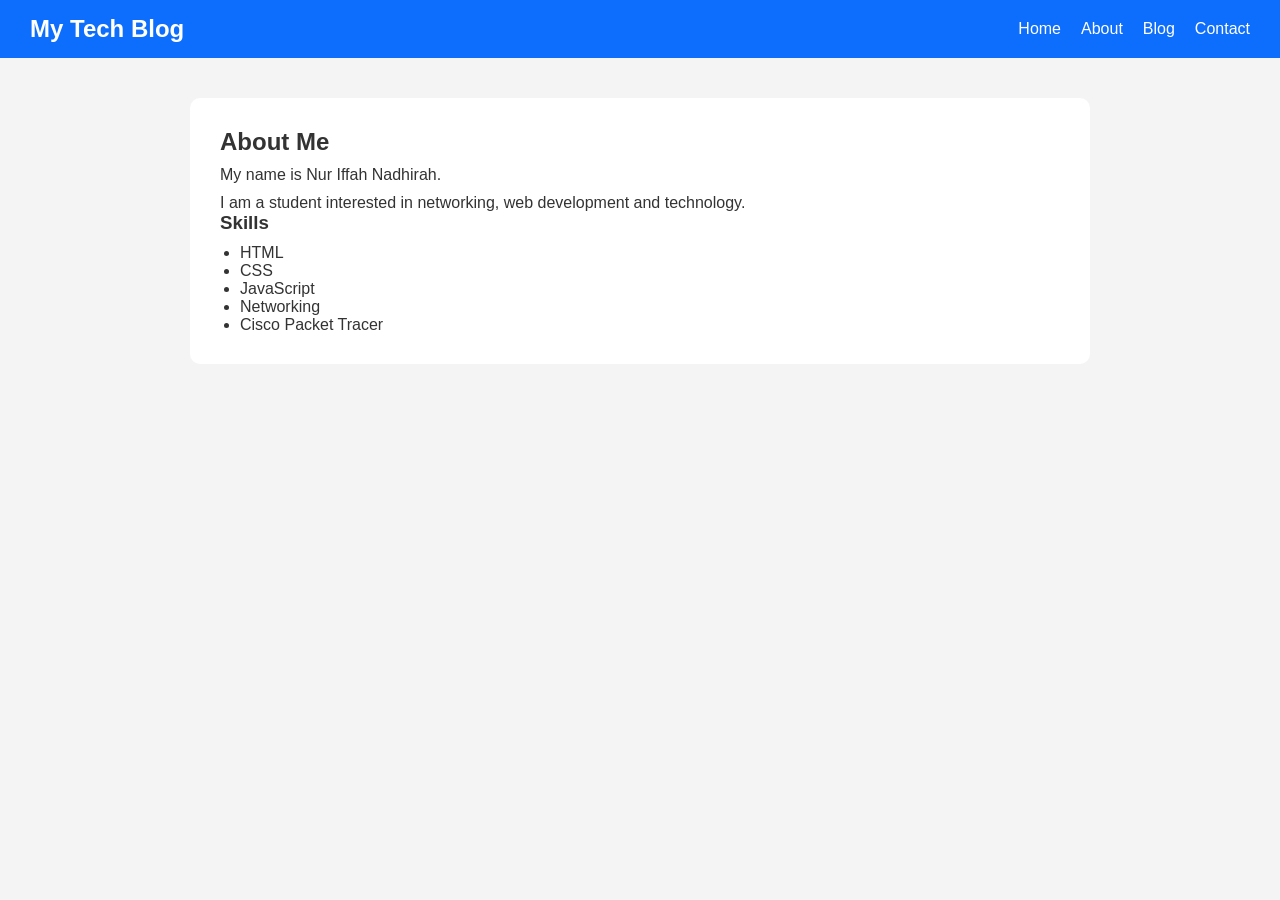
==== about.html @ 450887da "Initial project setup" ====
<!DOCTYPE html>
<html lang="en">
<head>
    <meta charset="UTF-8">
    <meta name="viewport" content="width=device-width, initial-scale=1.0">
    <title>About Me</title>

    <link rel="stylesheet" href="css/style.css">
</head>

<body>

<nav>
    <h1>My Tech Blog</h1>

    <ul>
        <li><a href="index.html">Home</a></li>
        <li><a href="about.html">About</a></li>
        <li><a href="blog.html">Blog</a></li>
        <li><a href="contact.html">Contact</a></li>
    </ul>
</nav>

<section class="content">

    <h2>About Me</h2>

    <p>
        My name is Nur Iffah Nadhirah.
    </p>

    <p>
        I am a student interested in networking, web development and technology.
    </p>

    <h3>Skills</h3>

    <ul>
        <li>HTML</li>
        <li>CSS</li>
        <li>JavaScript</li>
        <li>Networking</li>
        <li>Cisco Packet Tracer</li>
    </ul>

</section>

</body>
</html>
---- css/style.css ----
*{
    margin:0;
    padding:0;
    box-sizing:border-box;
}

body{
    font-family:Arial, sans-serif;
    background:#f4f4f4;
    color:#333;
}

nav{
    background:#0d6efd;
    color:white;

    display:flex;
    justify-content:space-between;
    align-items:center;

    padding:15px 30px;
}

nav ul{
    list-style:none;
    display:flex;
}

nav ul li{
    margin-left:20px;
}

nav a{
    color:white;
    text-decoration:none;
}

.hero{
    text-align:center;
    padding:80px 20px;
}

.content{
    max-width:900px;
    margin:40px auto;
    background:white;
    padding:30px;
    border-radius:10px;
}

article{
    margin-top:20px;
}

article h3{
    margin-bottom:10px;
}

.content p{
    margin-top:10px;
}

.content ul{
    margin-top:10px;
    margin-left:20px;
}

@media(max-width:768px){

    nav{
        flex-direction:column;
    }

    nav ul{
        margin-top:15px;
        flex-direction:column;
        text-align:center;
    }

    nav ul li{
        margin:10px 0;
    }
}

.dark-mode{
    background:#121212;
    color:white;
}

.dark-mode .content{
    background:#1e1e1e;
    color:white;
}

.dark-mode nav{
    background:#000;
}
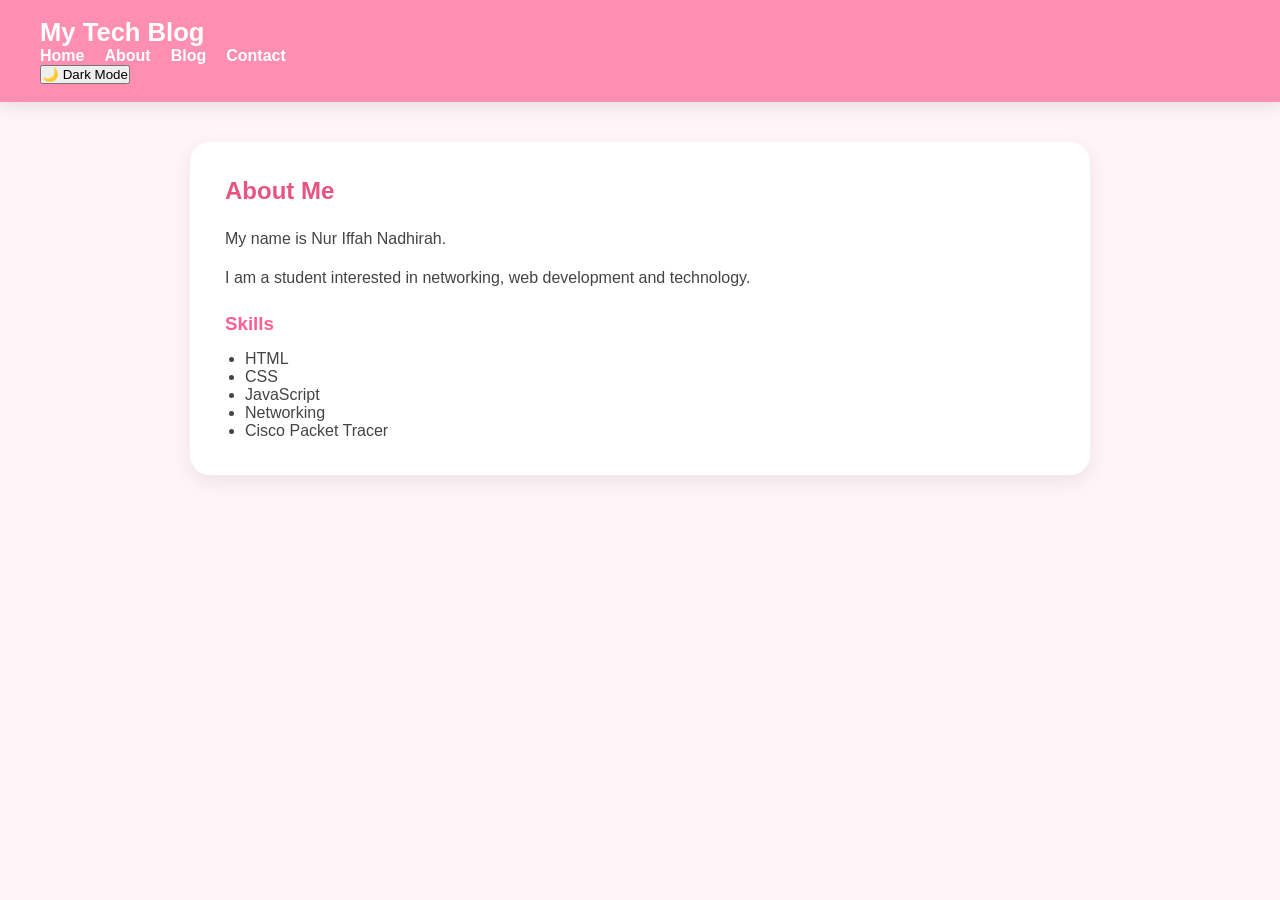
==== commit 6c43e5de: "Redesigned website interface" ====
--- a/about.html
+++ b/about.html
@@ -19,6 +19,7 @@
         <li><a href="blog.html">Blog</a></li>
         <li><a href="contact.html">Contact</a></li>
     </ul>
+    <button id="darkModeBtn">🌙 Dark Mode</button>
 </nav>
 
 <section class="content">
@@ -44,6 +45,6 @@
     </ul>
 
 </section>
-
+<script src="js/script.js"></script>
 </body>
 </html>
--- a/css/style.css
+++ b/css/style.css
@@ -1,97 +1,161 @@
 *{
-    margin:0;
-    padding:0;
-    box-sizing:border-box;
+margin:0;
+padding:0;
+box-sizing:border-box;
 }
 
 body{
-    font-family:Arial, sans-serif;
-    background:#f4f4f4;
-    color:#333;
+font-family:'Segoe UI',sans-serif;
+background:#fff5f8;
+color:#444;
+transition:0.3s;
 }
 
 nav{
-    background:#0d6efd;
-    color:white;
+background:#ff8fb1;
+padding:18px 40px;
 
-    display:flex;
-    justify-content:space-between;
-    align-items:center;
+```
+display:flex;
+justify-content:space-between;
+align-items:center;
 
-    padding:15px 30px;
+box-shadow:0 4px 15px rgba(0,0,0,0.1);
+```
+
+}
+
+nav h1{
+color:white;
+font-size:1.6rem;
 }
 
 nav ul{
-    list-style:none;
-    display:flex;
-}
-
-nav ul li{
-    margin-left:20px;
+list-style:none;
+display:flex;
+gap:20px;
 }
 
 nav a{
-    color:white;
-    text-decoration:none;
+color:white;
+text-decoration:none;
+font-weight:600;
+transition:0.3s;
+}
+
+nav a:hover
+
+#darkModeBtn{
+border:none;
+background:white;
+color:#ff5f8f;
+padding:10px 16px;
+border-radius:20px;
+cursor:pointer;
+font-weight:bold;
 }
 
 .hero{
-    text-align:center;
-    padding:80px 20px;
+text-align:center;
+padding:100px 20px;
+}
+
+.hero h2{
+font-size:3rem;
+color:#e75480;
+margin-bottom:15px;
+}
+
+.hero p{
+font-size:1.2rem;
 }
 
 .content{
-    max-width:900px;
-    margin:40px auto;
-    background:white;
-    padding:30px;
-    border-radius:10px;
+max-width:900px;
+margin:40px auto;
+background:white;
+padding:35px;
+border-radius:20px;
+box-shadow:0 6px 20px rgba(0,0,0,0.08);
+}
+
+.content h2{
+color:#e75480;
+margin-bottom:20px;
+}
+
+.content h3{
+margin-top:20px;
+color:#ff5f8f;
+}
+
+.content p{
+line-height:1.8;
+margin-top:10px;
+}
+
+.content ul{
+margin-top:15px;
+margin-left:20px;
 }
 
 article{
-    margin-top:20px;
+background:#fff0f5;
+padding:20px;
+border-radius:15px;
+margin-top:20px;
+transition:0.3s;
 }
 
-article h3{
-    margin-bottom:10px;
+article:hover{
+transform:translateY(-5px);
 }
 
-.content p{
-    margin-top:10px;
+footer{
+text-align:center;
+padding:25px;
+color:#888;
 }
 
-.content ul{
-    margin-top:10px;
-    margin-left:20px;
+.dark-mode{
+background:#1c1c1c;
+color:white;
+}
+
+.dark-mode nav{
+background:#2a2a2a;
+}
+
+.dark-mode .content{
+background:#2f2f2f;
+color:white;
+}
+
+.dark-mode article{
+background:#444;
+}
+
+.dark-mode #darkModeBtn{
+background:#ff8fb1;
+color:white;
 }
 
 @media(max-width:768px){
 
-    nav{
-        flex-direction:column;
-    }
-
-    nav ul{
-        margin-top:15px;
-        flex-direction:column;
-        text-align:center;
-    }
-
-    nav ul li{
-        margin:10px 0;
-    }
+```
+nav{
+    flex-direction:column;
+    gap:15px;
 }
 
-.dark-mode{
-    background:#121212;
-    color:white;
+nav ul{
+    flex-direction:column;
+    text-align:center;
 }
 
-.dark-mode .content{
-    background:#1e1e1e;
-    color:white;
+.hero h2{
+    font-size:2rem;
 }
+```
 
-.dark-mode nav{
-    background:#000;
-}+}
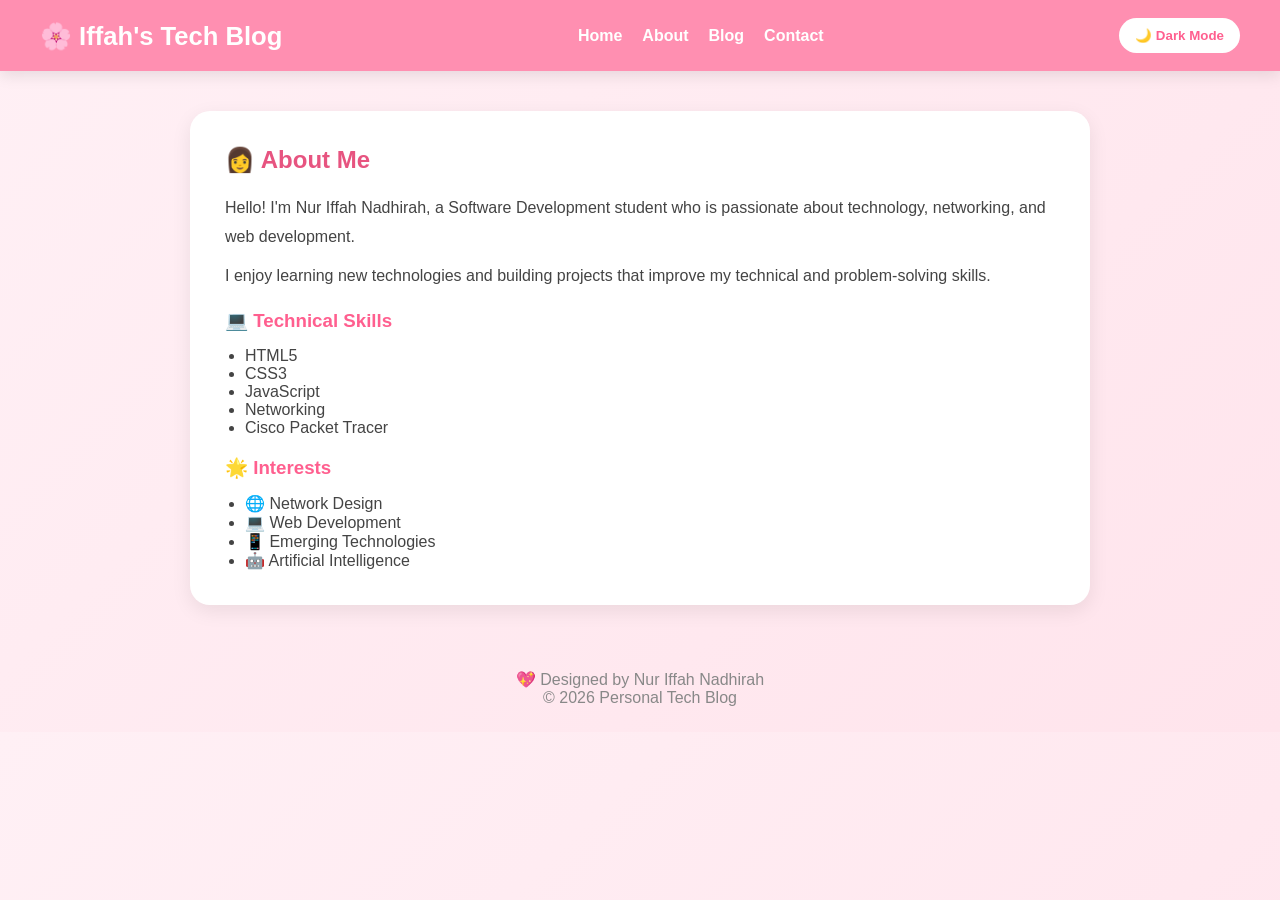
==== commit 4f6b7f86: "Improved UI design, dark mode, and emoji background" ====
--- a/about.html
+++ b/about.html
@@ -8,10 +8,11 @@
     <link rel="stylesheet" href="css/style.css">
 </head>
 
-<body>
+<body class="about">
+    <div class="bg-icon">👩</div>
 
 <nav>
-    <h1>My Tech Blog</h1>
+    <h1>🌸 Iffah's Tech Blog</h1>
 
     <ul>
         <li><a href="index.html">Home</a></li>
@@ -24,27 +25,42 @@
 
 <section class="content">
 
-    <h2>About Me</h2>
+    <h2>👩 About Me</h2>
 
     <p>
-        My name is Nur Iffah Nadhirah.
+        Hello! I'm Nur Iffah Nadhirah, a Software Development student who is passionate about technology, networking, and web development.
     </p>
 
     <p>
-        I am a student interested in networking, web development and technology.
+        I enjoy learning new technologies and building projects that improve my technical and problem-solving skills.
     </p>
 
-    <h3>Skills</h3>
+    <h3>💻 Technical Skills</h3>
 
     <ul>
-        <li>HTML</li>
-        <li>CSS</li>
+        <li>HTML5</li>
+        <li>CSS3</li>
         <li>JavaScript</li>
         <li>Networking</li>
         <li>Cisco Packet Tracer</li>
     </ul>
 
+    <h3>🌟 Interests</h3>
+
+    <ul>
+        <li>🌐 Network Design</li>
+        <li>💻 Web Development</li>
+        <li>📱 Emerging Technologies</li>
+        <li>🤖 Artificial Intelligence</li>
+    </ul>
+
 </section>
+
+<footer>
+    <p>💖 Designed by Nur Iffah Nadhirah</p>
+    <p>© 2026 Personal Tech Blog</p>
+</footer>
+
 <script src="js/script.js"></script>
 </body>
 </html>
--- a/css/style.css
+++ b/css/style.css
@@ -1,161 +1,258 @@
+/* RESET */
 *{
-margin:0;
-padding:0;
-box-sizing:border-box;
-}
-
+    margin:0;
+    padding:0;
+    box-sizing:border-box;
+}
+
+/* BODY */
 body{
-font-family:'Segoe UI',sans-serif;
-background:#fff5f8;
-color:#444;
-transition:0.3s;
-}
-
+    font-family:'Segoe UI',sans-serif;
+    color:#444;
+    background: linear-gradient(135deg, #fff0f5, #ffe4ec);
+    transition:0.3s ease;
+}
+
+/* NAVBAR */
 nav{
-background:#ff8fb1;
-padding:18px 40px;
-
-```
-display:flex;
-justify-content:space-between;
-align-items:center;
-
-box-shadow:0 4px 15px rgba(0,0,0,0.1);
-```
-
+    position: sticky;
+    top: 0;
+    background:#ff8fb1;
+    padding:18px 40px;
+
+    display:flex;
+    justify-content:space-between;
+    align-items:center;
+
+    box-shadow:0 4px 15px rgba(0,0,0,0.1);
+    z-index:1000;
 }
 
 nav h1{
-color:white;
-font-size:1.6rem;
+    color:white;
+    font-size:1.6rem;
 }
 
 nav ul{
-list-style:none;
-display:flex;
-gap:20px;
+    list-style:none;
+    display:flex;
+    gap:20px;
 }
 
 nav a{
-color:white;
-text-decoration:none;
-font-weight:600;
-transition:0.3s;
-}
-
-nav a:hover
-
+    color:white;
+    text-decoration:none;
+    font-weight:600;
+    transition:0.3s;
+}
+
+nav a:hover{
+    color:#ffe4ec;
+}
+
+/* DARK MODE BUTTON */
 #darkModeBtn{
-border:none;
-background:white;
-color:#ff5f8f;
-padding:10px 16px;
-border-radius:20px;
-cursor:pointer;
-font-weight:bold;
-}
-
+    border:none;
+    background:white;
+    color:#ff5f8f;
+    padding:10px 16px;
+    border-radius:20px;
+    cursor:pointer;
+    font-weight:bold;
+}
+
+/* HERO */
 .hero{
-text-align:center;
-padding:100px 20px;
+    text-align:center;
+    padding:100px 20px;
 }
 
 .hero h2{
-font-size:3rem;
-color:#e75480;
-margin-bottom:15px;
+    font-size:3rem;
+    color:#e75480;
+    margin-bottom:15px;
 }
 
 .hero p{
-font-size:1.2rem;
-}
-
+    font-size:1.2rem;
+}
+
+/* PROFILE IMAGE (NORMAL BUT BIGGER) */
+.profile-pic{
+    width:180px;
+    height:180px;
+    border-radius:50%;
+    object-fit:cover;
+    display:block;
+    margin:20px auto 15px auto;
+    border:4px solid #ffb6c1;
+}
+
+/* CONTENT */
 .content{
-max-width:900px;
-margin:40px auto;
-background:white;
-padding:35px;
-border-radius:20px;
-box-shadow:0 6px 20px rgba(0,0,0,0.08);
+    max-width:900px;
+    margin:40px auto;
+    background:white;
+    padding:35px;
+    border-radius:20px;
+    box-shadow:0 6px 20px rgba(0,0,0,0.08);
+    transition:0.3s ease;
+}
+
+.content:hover{
+    transform:translateY(-2px);
 }
 
 .content h2{
-color:#e75480;
-margin-bottom:20px;
+    color:#e75480;
+    margin-bottom:20px;
 }
 
 .content h3{
-margin-top:20px;
-color:#ff5f8f;
+    margin-top:20px;
+    color:#ff5f8f;
 }
 
 .content p{
-line-height:1.8;
-margin-top:10px;
+    line-height:1.8;
+    margin-top:10px;
 }
 
 .content ul{
-margin-top:15px;
-margin-left:20px;
-}
-
+    margin-top:15px;
+    margin-left:20px;
+}
+
+/* BLOG */
 article{
-background:#fff0f5;
-padding:20px;
-border-radius:15px;
-margin-top:20px;
-transition:0.3s;
+    background:#fff0f5;
+    padding:20px;
+    border-radius:15px;
+    margin-top:20px;
+    transition:0.3s ease;
 }
 
 article:hover{
-transform:translateY(-5px);
-}
-
+    transform:translateY(-5px);
+}
+
+/* PROJECT */
+.project-card{
+    background:white;
+    padding:15px;
+    margin:10px 0;
+    border-radius:10px;
+    box-shadow:0 2px 8px rgba(0,0,0,0.1);
+    transition:0.3s;
+}
+
+.project-card:hover{
+    transform:scale(1.02);
+}
+
+/* FOOTER */
 footer{
-text-align:center;
-padding:25px;
-color:#888;
-}
-
+    text-align:center;
+    padding:25px;
+    color:#888;
+}
+
+/* =========================
+   💖 DARK MODE (FIXED DARK PINK)
+========================= */
 .dark-mode{
-background:#1c1c1c;
-color:white;
+    background: linear-gradient(135deg, #4a1235, #6a1b4d);
+    color:#ffd6e0;
 }
 
 .dark-mode nav{
-background:#2a2a2a;
+    background:#3a0a2b;
 }
 
 .dark-mode .content{
-background:#2f2f2f;
-color:white;
+    background:#2b0f22;
+    color:#ffd6e0;
 }
 
 .dark-mode article{
-background:#444;
+    background:#3a0a2b;
+}
+
+.dark-mode .project-card{
+    background:#3a0a2b;
 }
 
 .dark-mode #darkModeBtn{
-background:#ff8fb1;
-color:white;
-}
-
-@media(max-width:768px){
-
-```
-nav{
-    flex-direction:column;
-    gap:15px;
-}
-
-nav ul{
-    flex-direction:column;
-    text-align:center;
-}
-
-.hero h2{
-    font-size:2rem;
-}
-```
-
-}
+    background:#ff5f8f;
+    color:white;
+}
+
+/* =========================
+   SCROLL ANIMATION
+========================= */
+.fade-in{
+    opacity:0;
+    transform: translateY(40px);
+    filter: blur(3px);
+    transition: all 0.9s ease;
+}
+
+.fade-in.show{
+    opacity:1;
+    transform: translateY(0);
+    filter: blur(0);
+}
+
+/* RESPONSIVE */
+@media (max-width:768px){
+
+    body{
+        padding:10px;
+    }
+
+    nav{
+        flex-direction:column;
+        gap:15px;
+    }
+
+    nav ul{
+        flex-direction:column;
+        text-align:center;
+        gap:10px;
+    }
+
+    .hero h2{
+        font-size:2rem;
+    }
+
+    .profile-pic{
+        width:140px;
+        height:140px;
+    }
+}
+
+/* =========================
+   🌸 EMOJI BACKGROUND FIX (ADD ONLY)
+========================= */
+
+.bg-icon{
+    position: fixed;
+    top: 50%;
+    left: 50%;
+    transform: translate(-50%, -50%);
+
+    font-size: 220px;
+    opacity: 0.05;
+
+    pointer-events: none;
+    z-index: 0;
+}
+
+/* make sure all real content stays above emoji */
+nav,
+.hero,
+.content,
+footer{
+    position: relative;
+    z-index: 2;
+}
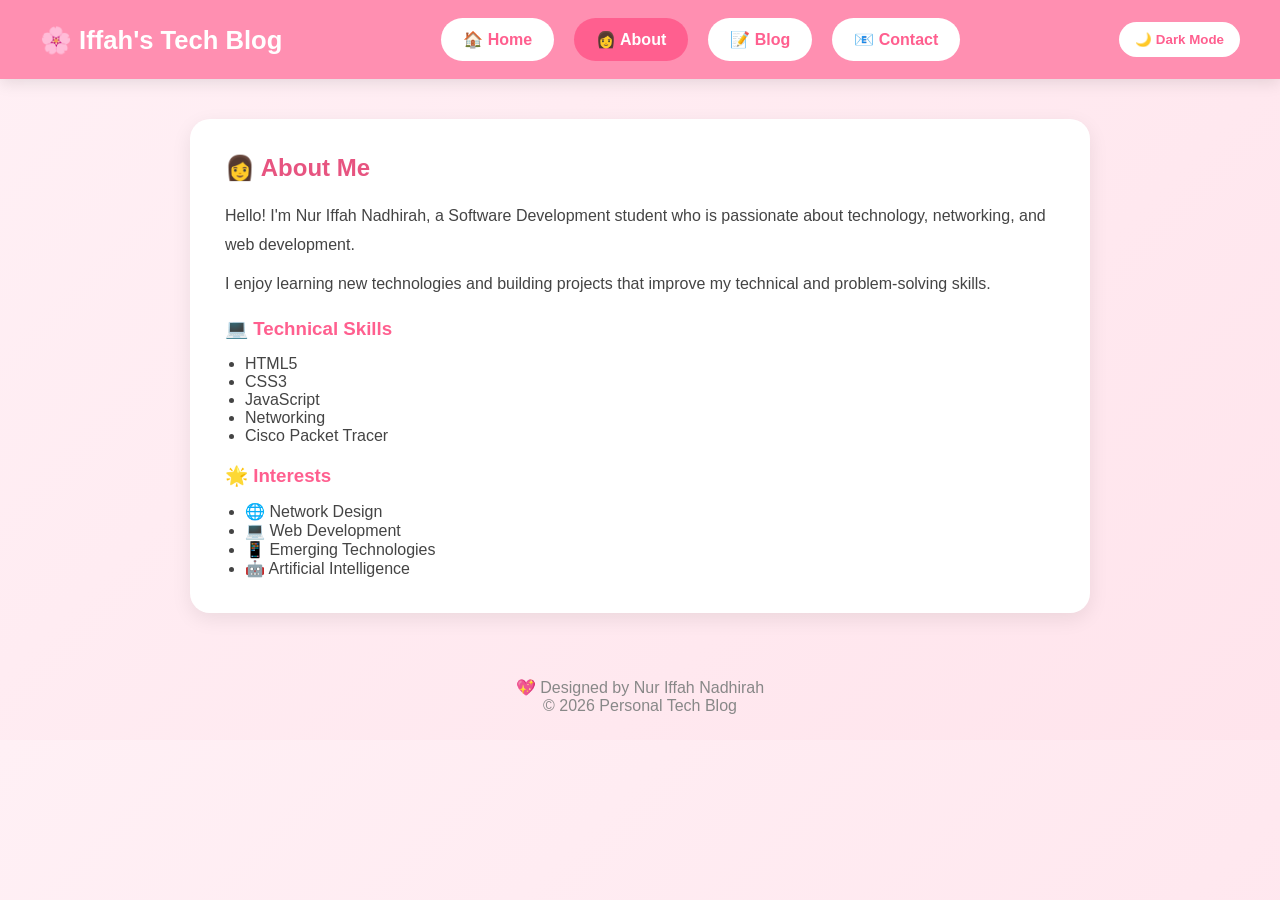
==== commit 5e0a419f: "Update hero dark mode" ====
--- a/about.html
+++ b/about.html
@@ -14,12 +14,36 @@
 <nav>
     <h1>🌸 Iffah's Tech Blog</h1>
 
+    <button class="menu-toggle" id="menuToggle">
+    ☰
+</button>
+
     <ul>
-        <li><a href="index.html">Home</a></li>
-        <li><a href="about.html">About</a></li>
-        <li><a href="blog.html">Blog</a></li>
-        <li><a href="contact.html">Contact</a></li>
-    </ul>
+    <li>
+        <a href="index.html" class="active-home">
+            🏠 Home
+        </a>
+    </li>
+
+    <li>
+        <a href="about.html" class="active-about">
+            👩 About
+        </a>
+    </li>
+
+    <li>
+        <a href="blog.html" class="active-blog">
+            📝 Blog
+        </a>
+    </li>
+
+    <li>
+        <a href="contact.html" class="active-contact">
+            📧 Contact
+        </a>
+    </li>
+</ul>
+
     <button id="darkModeBtn">🌙 Dark Mode</button>
 </nav>
 
--- a/css/style.css
+++ b/css/style.css
@@ -40,14 +40,26 @@
 }
 
 nav a{
-    color:white;
+    display:flex;
+    align-items:center;
+    gap:8px;
+
+    background:white;
+    color:#ff5f8f;
+
+    padding:12px 22px;
+    border-radius:25px;
+
     text-decoration:none;
     font-weight:600;
-    transition:0.3s;
+
+    transition:0.3s ease;
 }
 
 nav a:hover{
-    color:#ffe4ec;
+    transform:translateY(-3px);
+    box-shadow:0 5px 15px rgba(0,0,0,0.12);
+    background:#fff5f8;
 }
 
 /* DARK MODE BUTTON */
@@ -75,6 +87,16 @@
 
 .hero p{
     font-size:1.2rem;
+}
+
+.hero{
+    max-width:900px;
+    margin:40px auto;
+    background:white;
+    padding:50px;
+    border-radius:20px;
+    box-shadow:0 6px 20px rgba(0,0,0,0.08);
+    text-align:center;
 }
 
 /* PROFILE IMAGE (NORMAL BUT BIGGER) */
@@ -174,6 +196,15 @@
     color:#ffd6e0;
 }
 
+.dark-mode .hero{
+    background:#2b0f22;
+    color:#ffd6e0;
+}
+
+.dark-mode .hero h2{
+    color:#ff8fb1;
+}
+
 .dark-mode article{
     background:#3a0a2b;
 }
@@ -185,6 +216,15 @@
 .dark-mode #darkModeBtn{
     background:#ff5f8f;
     color:white;
+}
+
+.dark-mode nav a{
+    background:#4a1235;
+    color:#ffd6e0;
+}
+
+.dark-mode nav a:hover{
+    background:#5c1b44;
 }
 
 /* =========================
@@ -203,6 +243,18 @@
     filter: blur(0);
 }
 
+.menu-toggle{
+    display:none;
+    background:white;
+    border:none;
+    color:#ff5f8f;
+    font-size:1.5rem;
+    padding:8px 14px;
+    border-radius:12px;
+    cursor:pointer;
+    font-weight:bold;
+}
+
 /* RESPONSIVE */
 @media (max-width:768px){
 
@@ -210,16 +262,40 @@
         padding:10px;
     }
 
-    nav{
-        flex-direction:column;
-        gap:15px;
-    }
-
-    nav ul{
-        flex-direction:column;
-        text-align:center;
-        gap:10px;
-    }
+nav{
+    flex-wrap:wrap;
+    padding:15px;
+}
+
+nav h1{
+    flex:1;
+}
+
+.menu-toggle{
+    display:block;
+}
+
+nav ul{
+    display:none;
+    width:100%;
+    flex-direction:column;
+    gap:12px;
+    margin-top:15px;
+}
+
+nav ul.show{
+    display:flex;
+}
+
+#darkModeBtn{
+    display:none;
+    width:100%;
+    margin-top:10px;
+}
+
+#darkModeBtn.show{
+    display:block;
+}
 
     .hero h2{
         font-size:2rem;
@@ -255,4 +331,12 @@
 footer{
     position: relative;
     z-index: 2;
+}
+
+.home .active-home,
+.about .active-about,
+.blog .active-blog,
+.contact .active-contact{
+    background:#ff5f8f;
+    color:white;
 }
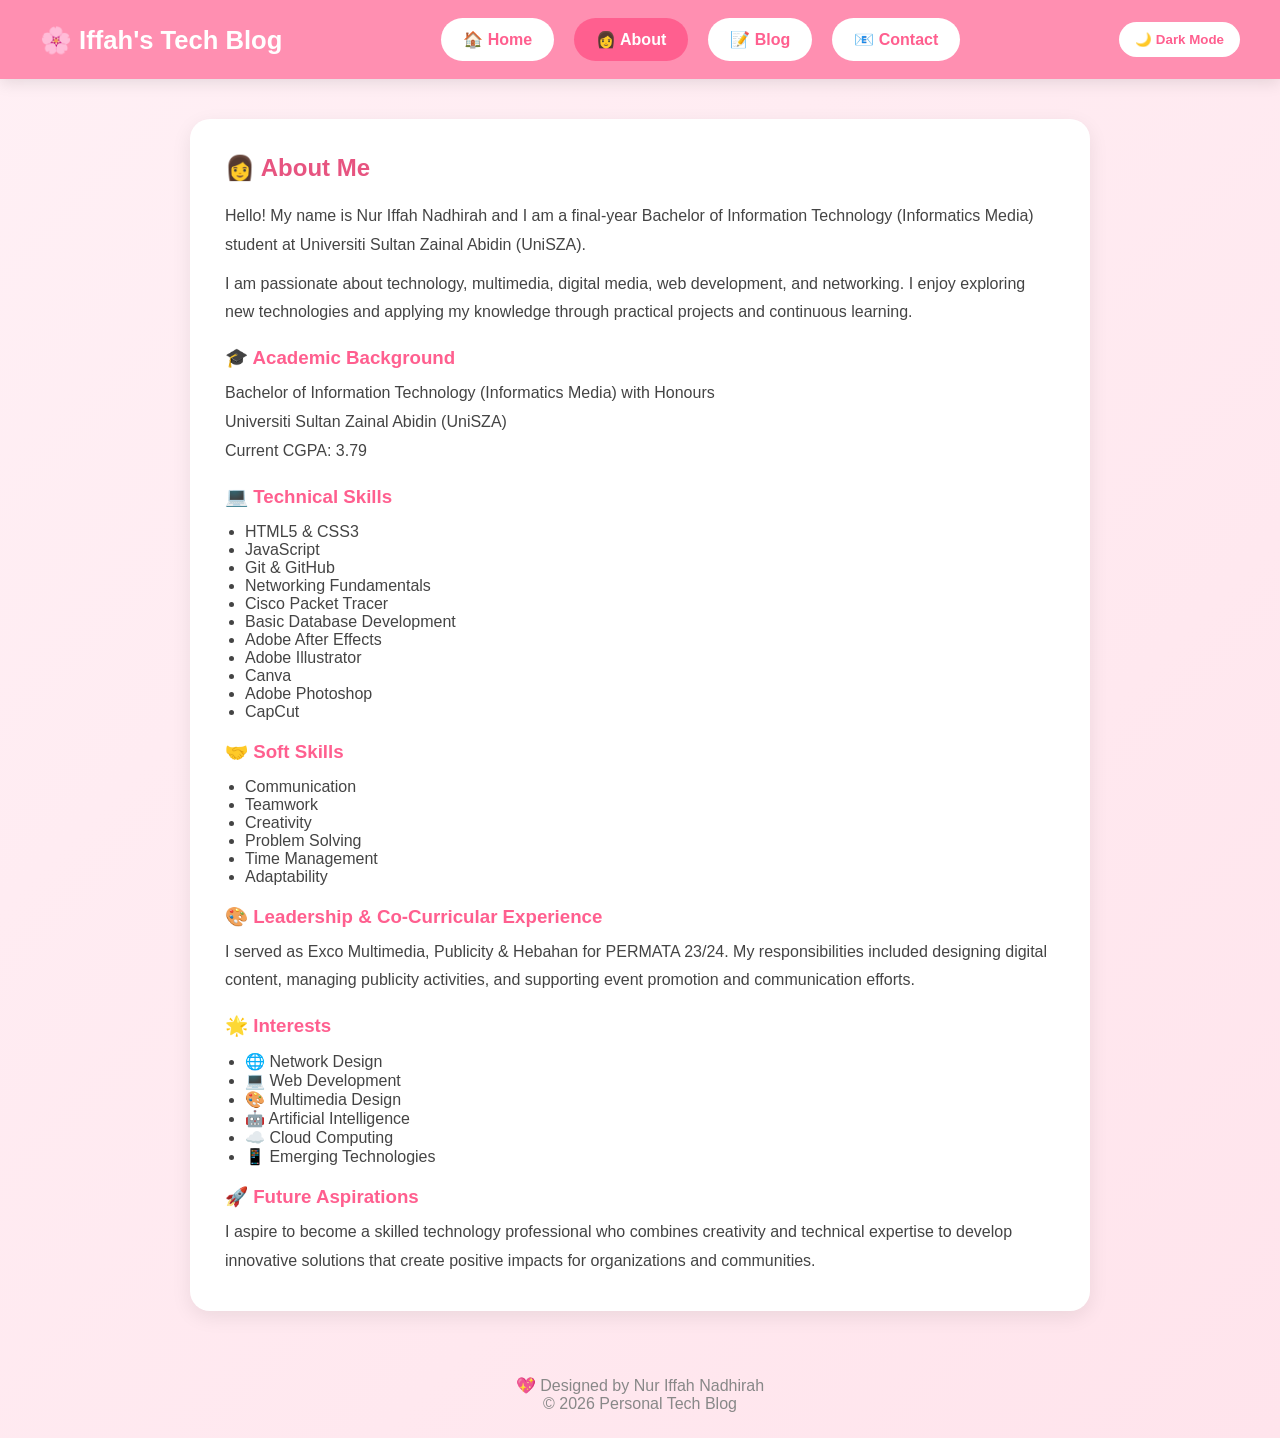
==== commit aa073e36: "Enhanced portfolio content using resume information" ====
--- a/about.html
+++ b/about.html
@@ -52,31 +52,72 @@
     <h2>👩 About Me</h2>
 
     <p>
-        Hello! I'm Nur Iffah Nadhirah, a Software Development student who is passionate about technology, networking, and web development.
+        Hello! My name is Nur Iffah Nadhirah and I am a final-year Bachelor of Information Technology (Informatics Media) student at Universiti Sultan Zainal Abidin (UniSZA).
     </p>
 
     <p>
-        I enjoy learning new technologies and building projects that improve my technical and problem-solving skills.
+        I am passionate about technology, multimedia, digital media, web development, and networking. I enjoy exploring new technologies and applying my knowledge through practical projects and continuous learning.
+    </p>
+
+    <h3>🎓 Academic Background</h3>
+
+    <p>
+        Bachelor of Information Technology (Informatics Media) with Honours
+        <br>
+        Universiti Sultan Zainal Abidin (UniSZA)
+        <br>
+        Current CGPA: 3.79
     </p>
 
     <h3>💻 Technical Skills</h3>
 
     <ul>
-        <li>HTML5</li>
-        <li>CSS3</li>
+        <li>HTML5 & CSS3</li>
         <li>JavaScript</li>
-        <li>Networking</li>
+        <li>Git & GitHub</li>
+        <li>Networking Fundamentals</li>
         <li>Cisco Packet Tracer</li>
+        <li>Basic Database Development</li>
+        <li>Adobe After Effects</li>
+        <li>Adobe Illustrator</li>
+        <li>Canva</li>
+        <li>Adobe Photoshop</li>
+        <li>CapCut</li>
     </ul>
+
+    <h3>🤝 Soft Skills</h3>
+
+    <ul>
+        <li>Communication</li>
+        <li>Teamwork</li>
+        <li>Creativity</li>
+        <li>Problem Solving</li>
+        <li>Time Management</li>
+        <li>Adaptability</li>
+    </ul>
+
+    <h3>🎨 Leadership & Co-Curricular Experience</h3>
+
+    <p>
+        I served as Exco Multimedia, Publicity & Hebahan for PERMATA 23/24. My responsibilities included designing digital content, managing publicity activities, and supporting event promotion and communication efforts.
+    </p>
 
     <h3>🌟 Interests</h3>
 
     <ul>
         <li>🌐 Network Design</li>
         <li>💻 Web Development</li>
+        <li>🎨 Multimedia Design</li>
+        <li>🤖 Artificial Intelligence</li>
+        <li>☁️ Cloud Computing</li>
         <li>📱 Emerging Technologies</li>
-        <li>🤖 Artificial Intelligence</li>
     </ul>
+
+    <h3>🚀 Future Aspirations</h3>
+
+    <p>
+        I aspire to become a skilled technology professional who combines creativity and technical expertise to develop innovative solutions that create positive impacts for organizations and communities.
+    </p>
 
 </section>
 
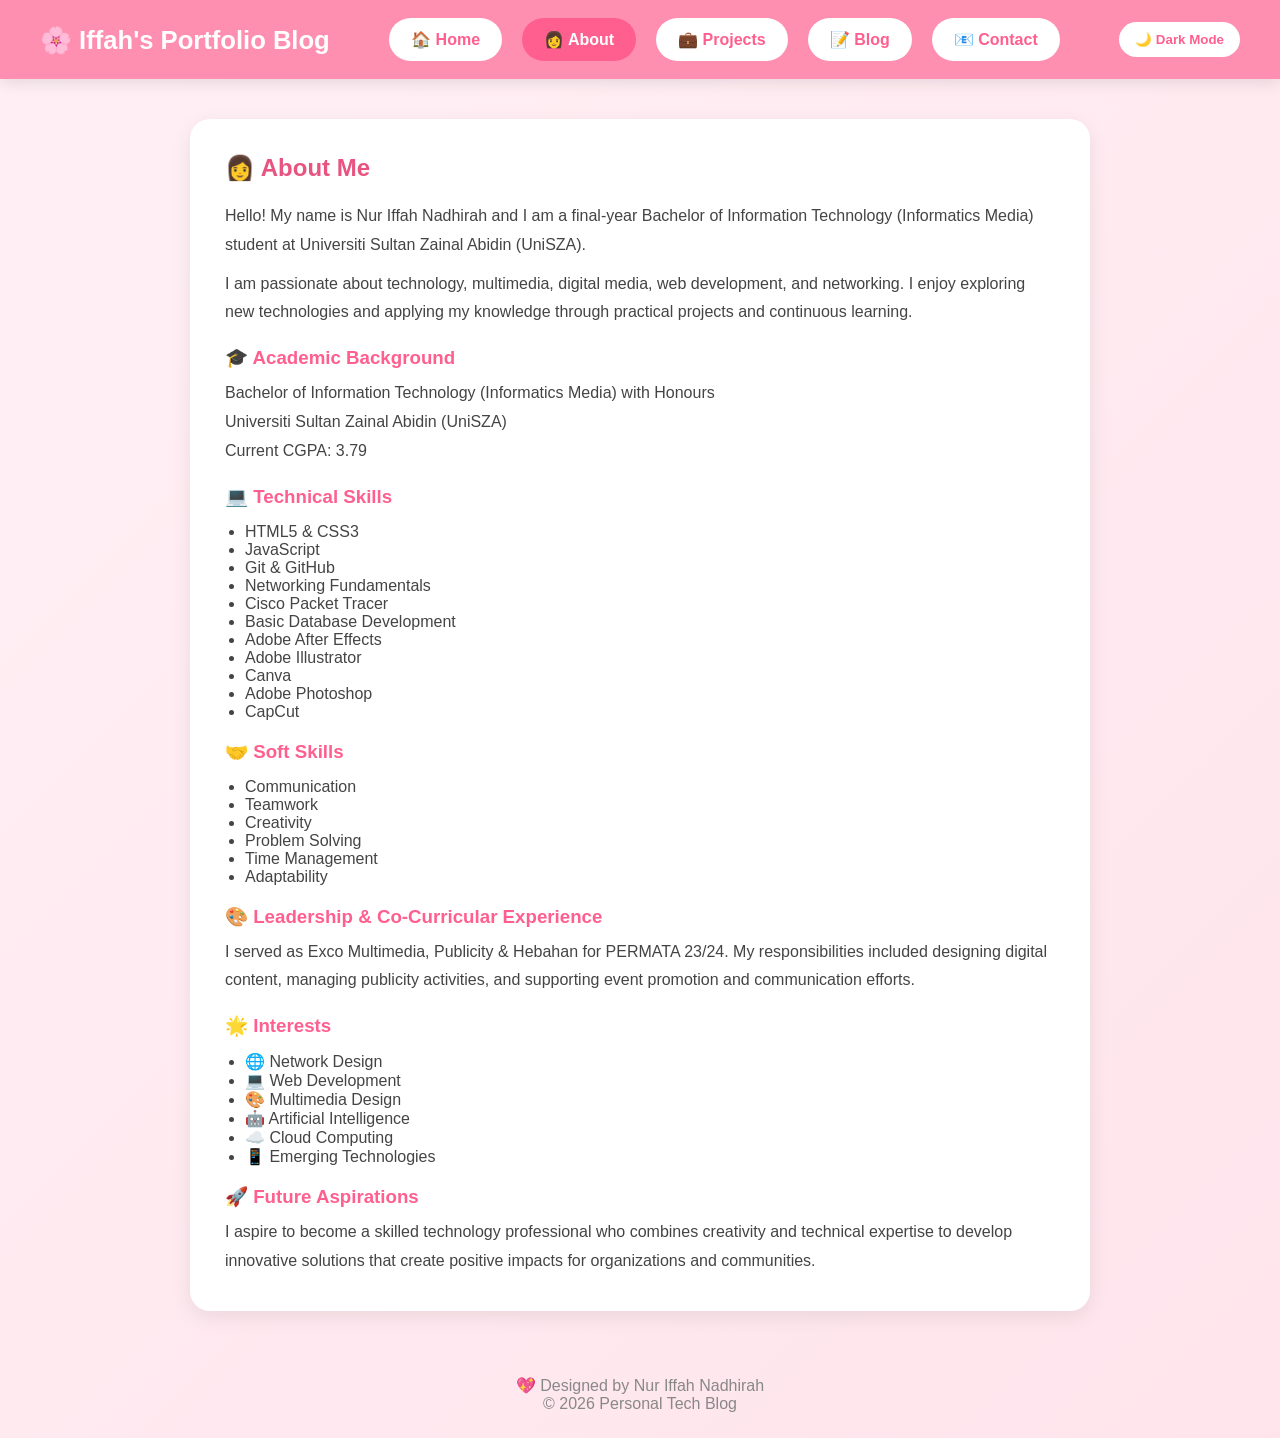
==== commit 37c87826: "Meaningful message" ====
--- a/about.html
+++ b/about.html
@@ -12,7 +12,7 @@
     <div class="bg-icon">👩</div>
 
 <nav>
-    <h1>🌸 Iffah's Tech Blog</h1>
+    <h1>🌸 Iffah's Portfolio Blog</h1>
 
     <button class="menu-toggle" id="menuToggle">
     ☰
@@ -30,6 +30,12 @@
             👩 About
         </a>
     </li>
+
+    <li>
+    <a href="projects.html" class="active-projects">
+        💼 Projects
+    </a>
+</li>
 
     <li>
         <a href="blog.html" class="active-blog">
--- a/css/style.css
+++ b/css/style.css
@@ -335,8 +335,107 @@
 
 .home .active-home,
 .about .active-about,
+.projects .active-projects,
 .blog .active-blog,
 .contact .active-contact{
     background:#ff5f8f;
     color:white;
+}
+
+/* =========================
+   💼 PROJECTS PAGE
+========================= */
+
+.portfolio-card-dropdown{
+    max-width:900px;
+    margin:25px auto;
+    background:white;
+    border-radius:20px;
+    overflow:hidden;
+    box-shadow:0 6px 20px rgba(0,0,0,0.08);
+    transition:0.3s ease;
+}
+
+.portfolio-card-dropdown:hover{
+    transform:translateY(-3px);
+}
+
+.portfolio-summary-header{
+    list-style:none;
+    cursor:pointer;
+    padding:25px;
+}
+
+.portfolio-summary-header::-webkit-details-marker{
+    display:none;
+}
+
+.card-left-info h3{
+    color:#e75480;
+    margin-top:10px;
+    margin-bottom:10px;
+}
+
+.card-left-info p{
+    color:#777;
+}
+
+.category-tag{
+    display:inline-block;
+    background:#ff8fb1;
+    color:white;
+    padding:6px 14px;
+    border-radius:20px;
+    font-size:0.8rem;
+    font-weight:600;
+}
+
+.portfolio-dropdown-content{
+    padding:0 25px 25px 25px;
+}
+
+.project-image{
+    width:100%;
+    border-radius:15px;
+    margin-top:15px;
+    margin-bottom:15px;
+    box-shadow:0 4px 12px rgba(0,0,0,0.08);
+}
+
+.portfolio-btn{
+    display:inline-block;
+    margin-top:10px;
+    padding:12px 20px;
+    background:#ff5f8f;
+    color:white;
+    text-decoration:none;
+    border-radius:25px;
+    font-weight:600;
+    transition:0.3s ease;
+}
+
+.portfolio-btn:hover{
+    background:#e75480;
+    transform:translateY(-2px);
+}
+
+/* =========================
+   DARK MODE PROJECTS
+========================= */
+
+.dark-mode .portfolio-card-dropdown{
+    background:#2b0f22;
+}
+
+.dark-mode .card-left-info p{
+    color:#ffd6e0;
+}
+
+.dark-mode .portfolio-btn{
+    background:#ff8fb1;
+    color:white;
+}
+
+.dark-mode .portfolio-btn:hover{
+    background:#ff5f8f;
 }
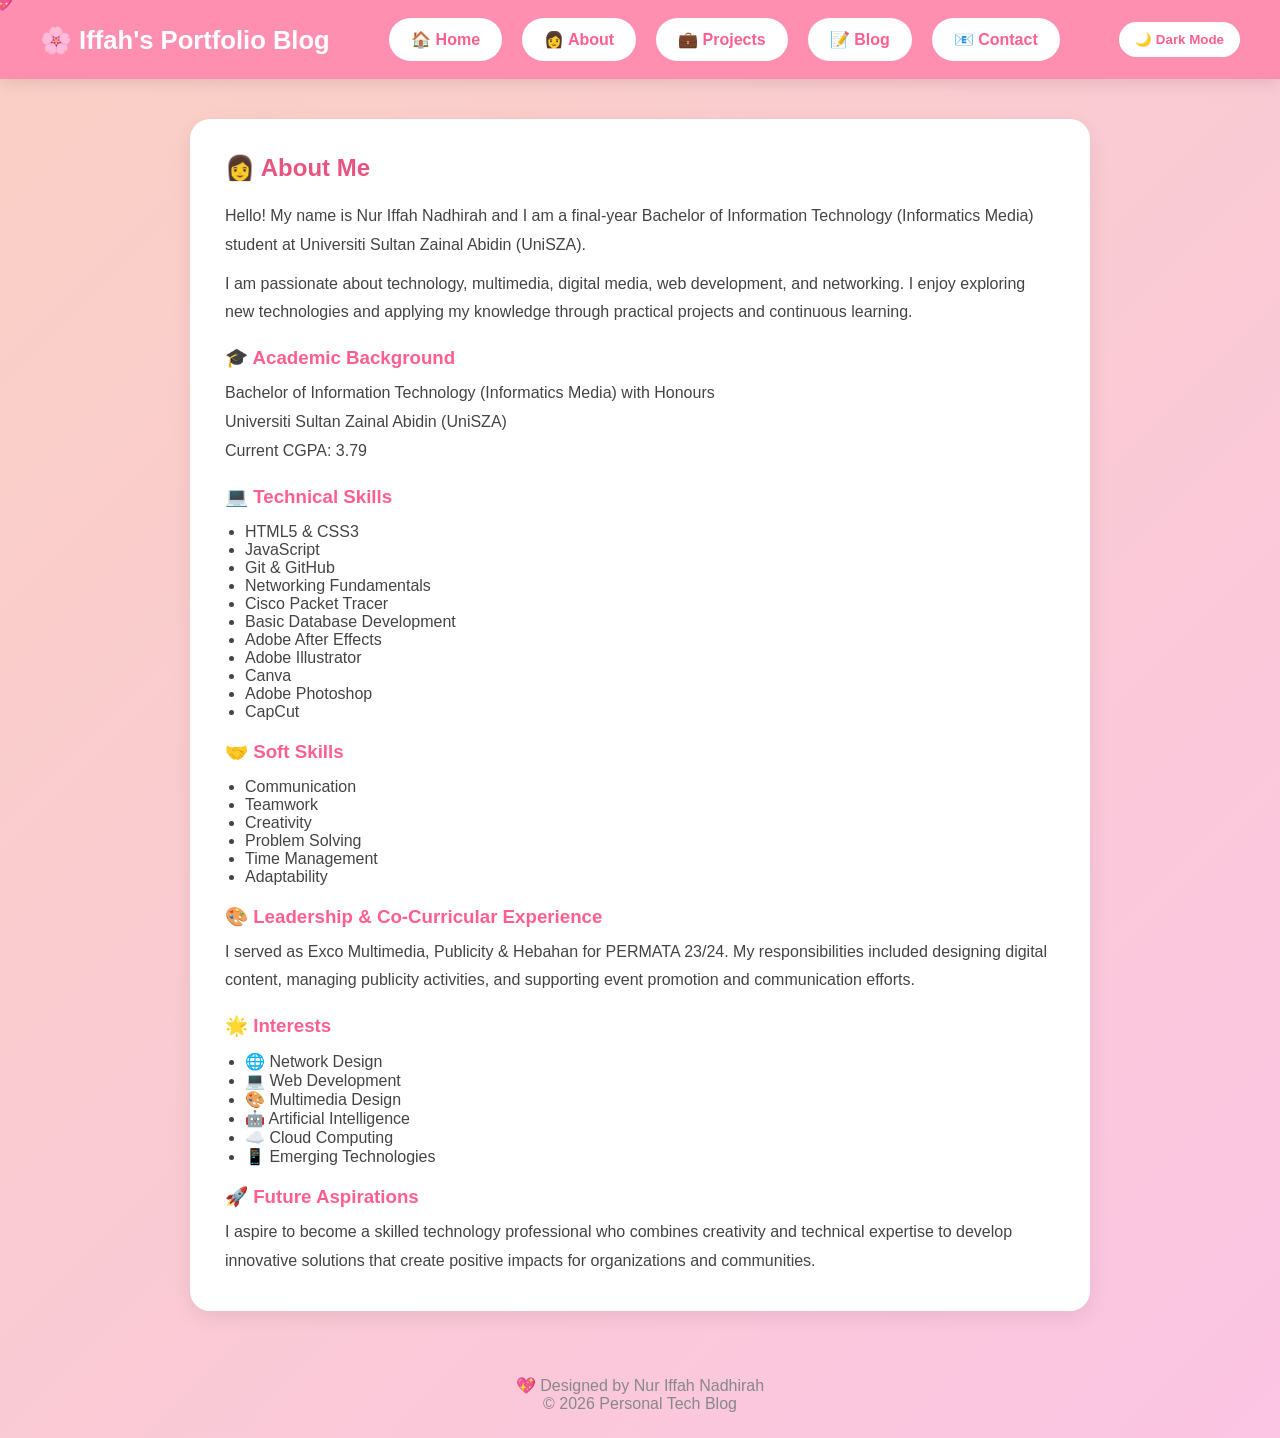
==== commit c480a1af: "Updated UI and added animations" ====
--- a/about.html
+++ b/about.html
@@ -5,10 +5,14 @@
     <meta name="viewport" content="width=device-width, initial-scale=1.0">
     <title>About Me</title>
 
+<link rel="icon" href="images/favicon.png" type="image/png">
+<link rel="shortcut icon" href="images/favicon.png">
+
     <link rel="stylesheet" href="css/style.css">
 </head>
 
 <body class="about">
+    <div class="cursor-dot"></div>
     <div class="bg-icon">👩</div>
 
 <nav>
--- a/css/style.css
+++ b/css/style.css
@@ -9,7 +9,12 @@
 body{
     font-family:'Segoe UI',sans-serif;
     color:#444;
-    background: linear-gradient(135deg, #fff0f5, #ffe4ec);
+
+    /* 🌈 NEW MULTI-COLOR ANIMATED BACKGROUND */
+    background: linear-gradient(-45deg, #ffdde1, #ee9ca7, #a18cd1, #fbc2eb, #fad0c4);
+    background-size: 500% 500%;
+    animation: gradientMove 14s ease infinite;
+
     transition:0.3s ease;
 }
 
@@ -57,9 +62,12 @@
 }
 
 nav a:hover{
-    transform:translateY(-3px);
-    box-shadow:0 5px 15px rgba(0,0,0,0.12);
+    transform: translateY(-4px) scale(1.03);
     background:#fff5f8;
+
+    box-shadow:
+        0 10px 25px rgba(255, 95, 143, 0.25),
+        0 0 18px rgba(255, 95, 143, 0.15);
 }
 
 /* DARK MODE BUTTON */
@@ -99,7 +107,7 @@
     text-align:center;
 }
 
-/* PROFILE IMAGE (NORMAL BUT BIGGER) */
+/* PROFILE IMAGE */
 .profile-pic{
     width:180px;
     height:180px;
@@ -160,7 +168,7 @@
 
 /* PROJECT */
 .project-card{
-    background:white;
+    background:#fff0f5;
     padding:15px;
     margin:10px 0;
     border-radius:10px;
@@ -180,24 +188,27 @@
 }
 
 /* =========================
-   💖 DARK MODE (FIXED DARK PINK)
+   💖 DARK MODE (NOW MULTI-COLOR TOO)
 ========================= */
 .dark-mode{
-    background: linear-gradient(135deg, #4a1235, #6a1b4d);
     color:#ffd6e0;
+
+    background: linear-gradient(-45deg, #0f0c29, #302b63, #24243e, #1b1b2f, #3a0a2b);
+    background-size: 500% 500%;
+    animation: gradientMoveDark 14s ease infinite;
 }
 
 .dark-mode nav{
-    background:#3a0a2b;
+    background:#2a0a1f;
 }
 
 .dark-mode .content{
-    background:#2b0f22;
+    background:#1e0f1b;
     color:#ffd6e0;
 }
 
 .dark-mode .hero{
-    background:#2b0f22;
+    background:#1e0f1b;
     color:#ffd6e0;
 }
 
@@ -206,11 +217,11 @@
 }
 
 .dark-mode article{
-    background:#3a0a2b;
+    background:#2a0a1f;
 }
 
 .dark-mode .project-card{
-    background:#3a0a2b;
+    background:#2a0a1f;
 }
 
 .dark-mode #darkModeBtn{
@@ -219,12 +230,17 @@
 }
 
 .dark-mode nav a{
-    background:#4a1235;
+    background:#3a1230;
     color:#ffd6e0;
 }
 
 .dark-mode nav a:hover{
-    background:#5c1b44;
+    background:#ff5f8f;
+    color:white;
+
+    box-shadow:
+        0 10px 25px rgba(255, 95, 143, 0.35),
+        0 0 22px rgba(255, 95, 143, 0.25);
 }
 
 /* =========================
@@ -308,7 +324,7 @@
 }
 
 /* =========================
-   🌸 EMOJI BACKGROUND FIX (ADD ONLY)
+   🌸 EMOJI BACKGROUND FIX
 ========================= */
 
 .bg-icon{
@@ -316,30 +332,19 @@
     top: 50%;
     left: 50%;
     transform: translate(-50%, -50%);
-
     font-size: 220px;
     opacity: 0.05;
-
     pointer-events: none;
     z-index: 0;
 }
 
-/* make sure all real content stays above emoji */
+/* keep content above */
 nav,
 .hero,
 .content,
 footer{
     position: relative;
     z-index: 2;
-}
-
-.home .active-home,
-.about .active-about,
-.projects .active-projects,
-.blog .active-blog,
-.contact .active-contact{
-    background:#ff5f8f;
-    color:white;
 }
 
 /* =========================
@@ -424,7 +429,7 @@
 ========================= */
 
 .dark-mode .portfolio-card-dropdown{
-    background:#2b0f22;
+    background:#1e0f1b;
 }
 
 .dark-mode .card-left-info p{
@@ -438,4 +443,142 @@
 
 .dark-mode .portfolio-btn:hover{
     background:#ff5f8f;
+}
+
+/* =========================
+   🌈 ANIMATIONS
+========================= */
+
+@keyframes gradientMove {
+    0% { background-position: 0% 50%; }
+    50% { background-position: 100% 50%; }
+    100% { background-position: 0% 50%; }
+}
+
+@keyframes gradientMoveDark {
+    0% { background-position: 0% 50%; }
+    50% { background-position: 100% 50%; }
+    100% { background-position: 0% 50%; }
+}
+
+/* =========================
+   ✨ CUSTOM CURSOR (GLOW DOT)
+========================= */
+
+body{
+    cursor: none; /* hide default cursor */
+}
+
+/* main cursor dot */
+.cursor-dot{
+    position: fixed;
+    top: 0;
+    left: 0;
+    pointer-events: none;
+    z-index: 9999;
+
+    width: 18px;
+    height: 18px;
+
+    background: transparent;
+    box-shadow: none;
+
+    font-size: 18px;
+
+    transform: translate(-50%, -50%);
+}
+
+/* =========================
+   🖼️ PROJECT IMAGE CARDS
+========================= */
+
+.project-media{
+    margin:15px 0;
+    border-radius:16px;
+    overflow:hidden;
+    background:rgba(255,255,255,0.6);
+    box-shadow:0 6px 18px rgba(0,0,0,0.08);
+    transition:0.3s ease;
+}
+
+.project-media:hover{
+    transform:translateY(-5px);
+    box-shadow:
+        0 12px 30px rgba(255,95,143,0.25),
+        0 0 18px rgba(255,95,143,0.15);
+}
+
+.project-image{
+    width:100%;
+    height:260px;
+    object-fit:cover;
+    display:block;
+    cursor:pointer;
+    transition:0.3s ease;
+}
+
+.project-image:hover{
+    transform:scale(1.03);
+}
+
+/* DARK MODE */
+.dark-mode .project-media{
+    background:#2a0a1f;
+}
+
+/* =========================
+   🔍 IMAGE POPUP (LIGHTBOX)
+========================= */
+
+.img-popup{
+    display:none;
+    position:fixed;
+    top:0;
+    left:0;
+    width:100%;
+    height:100%;
+    background:rgba(0,0,0,0.85);
+    justify-content:center;
+    align-items:center;
+    z-index:99999;
+}
+
+.img-popup img{
+    max-width:90%;
+    max-height:85%;
+    border-radius:15px;
+    box-shadow:0 10px 40px rgba(0,0,0,0.5);
+}
+
+.project-media{
+    position: relative;
+    cursor: pointer;
+}
+
+/* hover dark overlay */
+.project-media::after{
+    content:"🔍 Click to view";
+    position:absolute;
+    top:0;
+    left:0;
+    width:100%;
+    height:100%;
+
+    display:flex;
+    align-items:center;
+    justify-content:center;
+
+    background:rgba(0,0,0,0.35);
+    color:white;
+    font-weight:600;
+    font-size:1rem;
+
+    opacity:0;
+    transition:0.3s ease;
+    border-radius:16px;
+}
+
+/* show on hover */
+.project-media:hover::after{
+    opacity:1;
 }
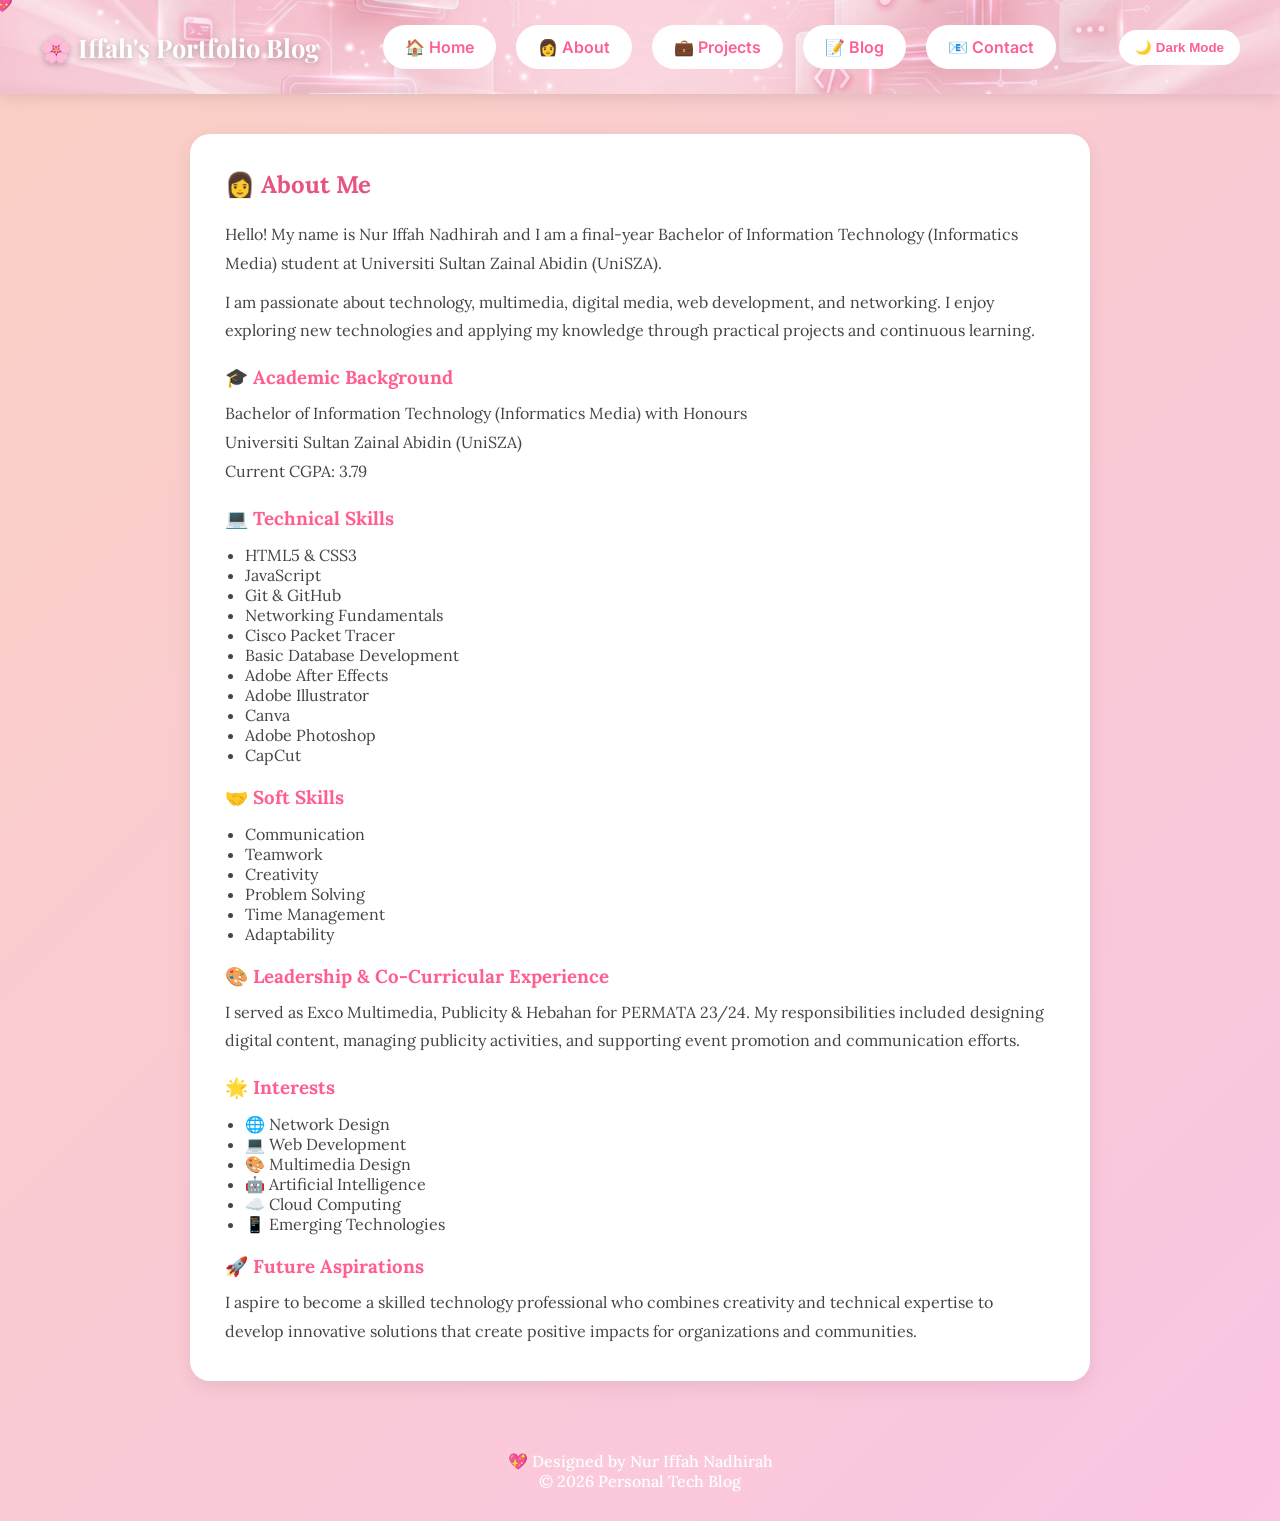
==== commit 5d40aeaa: "Updated fonts and improved typography" ====
--- a/about.html
+++ b/about.html
@@ -3,11 +3,16 @@
 <head>
     <meta charset="UTF-8">
     <meta name="viewport" content="width=device-width, initial-scale=1.0">
-    <title>About Me</title>
+    <title>Home</title>
 
-<link rel="icon" href="images/favicon.png" type="image/png">
-<link rel="shortcut icon" href="images/favicon.png">
+    <link rel="icon" href="images/favicon.png" type="image/png">
+    <link rel="shortcut icon" href="images/favicon.png">
 
+    <!-- Google Fonts (ADD THIS) -->
+    <link rel="preconnect" href="https://fonts.googleapis.com">
+    <link rel="preconnect" href="https://fonts.gstatic.com" crossorigin>
+
+    <link href="https://fonts.googleapis.com/css2?family=Inter:wght@300;400;500;600&family=Lora:wght@400;500;600&family=Playfair+Display:wght@500;600;700&display=swap" rel="stylesheet">
     <link rel="stylesheet" href="css/style.css">
 </head>
 
--- a/css/style.css
+++ b/css/style.css
@@ -7,7 +7,7 @@
 
 /* BODY */
 body{
-    font-family:'Segoe UI',sans-serif;
+    font-family:'Lora',sans-serif;
     color:#444;
 
     /* 🌈 NEW MULTI-COLOR ANIMATED BACKGROUND */
@@ -20,10 +20,20 @@
 
 /* NAVBAR */
 nav{
-    position: sticky;
-    top: 0;
-    background:#ff8fb1;
-    padding:18px 40px;
+    position:sticky;
+    top:0;
+
+    background:
+        linear-gradient(
+            rgba(255,255,255,0.25),
+            rgba(255,255,255,0.25)
+        ),
+        url("../images/navbar-light.png");
+
+    background-size:cover;
+    background-position:center;
+
+    padding:25px 40px;
 
     display:flex;
     justify-content:space-between;
@@ -36,6 +46,11 @@
 nav h1{
     color:white;
     font-size:1.6rem;
+
+    text-shadow:
+        0 2px 6px rgba(0,0,0,0.25);
+
+        font-family: 'Playfair Display', serif;
 }
 
 nav ul{
@@ -57,6 +72,8 @@
 
     text-decoration:none;
     font-weight:600;
+
+    font-family: 'Inter', sans-serif;
 
     transition:0.3s ease;
 }
@@ -183,8 +200,13 @@
 /* FOOTER */
 footer{
     text-align:center;
-    padding:25px;
-    color:#888;
+    padding:30px;
+    color:white;
+
+    text-shadow:
+        0 0 10px rgba(255,255,255,0.3);
+
+    font-weight:500;
 }
 
 /* =========================
@@ -199,7 +221,15 @@
 }
 
 .dark-mode nav{
-    background:#2a0a1f;
+    background:
+        linear-gradient(
+            rgba(0,0,0,0.25),
+            rgba(0,0,0,0.25)
+        ),
+        url("../images/navbar-dark.png");
+
+    background-size:cover;
+    background-position:center;
 }
 
 .dark-mode .content{
@@ -241,6 +271,13 @@
     box-shadow:
         0 10px 25px rgba(255, 95, 143, 0.35),
         0 0 22px rgba(255, 95, 143, 0.25);
+}
+
+.dark-mode footer{
+    color:#ffd6e0;
+
+    text-shadow:
+        0 0 12px rgba(255,143,177,0.4);
 }
 
 /* =========================
@@ -276,42 +313,47 @@
 
     body{
         padding:10px;
-    }
-
-nav{
-    flex-wrap:wrap;
-    padding:15px;
-}
-
-nav h1{
-    flex:1;
-}
-
-.menu-toggle{
-    display:block;
-}
-
-nav ul{
-    display:none;
-    width:100%;
-    flex-direction:column;
-    gap:12px;
-    margin-top:15px;
-}
-
-nav ul.show{
-    display:flex;
-}
-
-#darkModeBtn{
-    display:none;
-    width:100%;
-    margin-top:10px;
-}
-
-#darkModeBtn.show{
-    display:block;
-}
+        cursor:auto;
+    }
+
+    .cursor-dot{
+        display:none;
+    }
+
+    nav{
+        flex-wrap:wrap;
+        padding:15px;
+    }
+
+    nav h1{
+        flex:1;
+    }
+
+    .menu-toggle{
+        display:block;
+    }
+
+    nav ul{
+        display:none;
+        width:100%;
+        flex-direction:column;
+        gap:12px;
+        margin-top:15px;
+    }
+
+    nav ul.show{
+        display:flex;
+    }
+
+    #darkModeBtn{
+        display:none;
+        width:100%;
+        margin-top:10px;
+    }
+
+    #darkModeBtn.show{
+        display:block;
+    }
 
     .hero h2{
         font-size:2rem;
